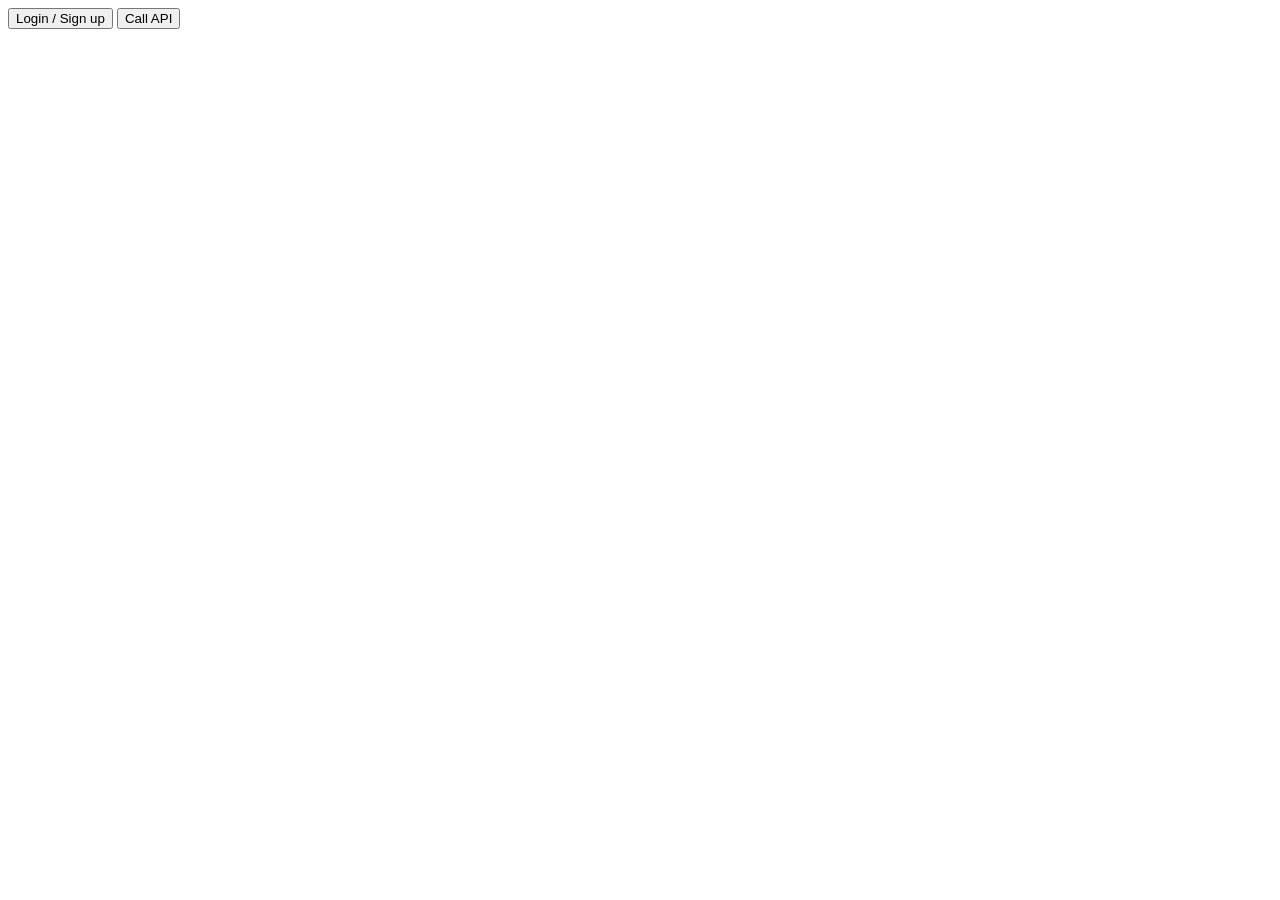
==== src/index.html @ bc1e4249 "cdd" ====
<!DOCTYPE html>
<html lang="en">

<head>
  <meta charset="UTF-8">
  <meta name="viewport" content="width=device-width, initial-scale=1.0">
  <link rel="stylesheet" href="styles.css">
  <title>Vanilla JavaScript App</title>
</head>

<body>
    <button id="loginBtn">Login / Sign up</button>
    <button id="callApiBtn">Call API</button>

    <pre id="output"></pre>

    <script src="/lib/msal-browser.js"></script>
    <script src="/auth.js"></script>
    <script src="/main.js"></script>

    <script>
        fetch("/.auth/me")
            .then(r => r.json())
            .then(data => console.log("me", data));</script>
</body>

</html>
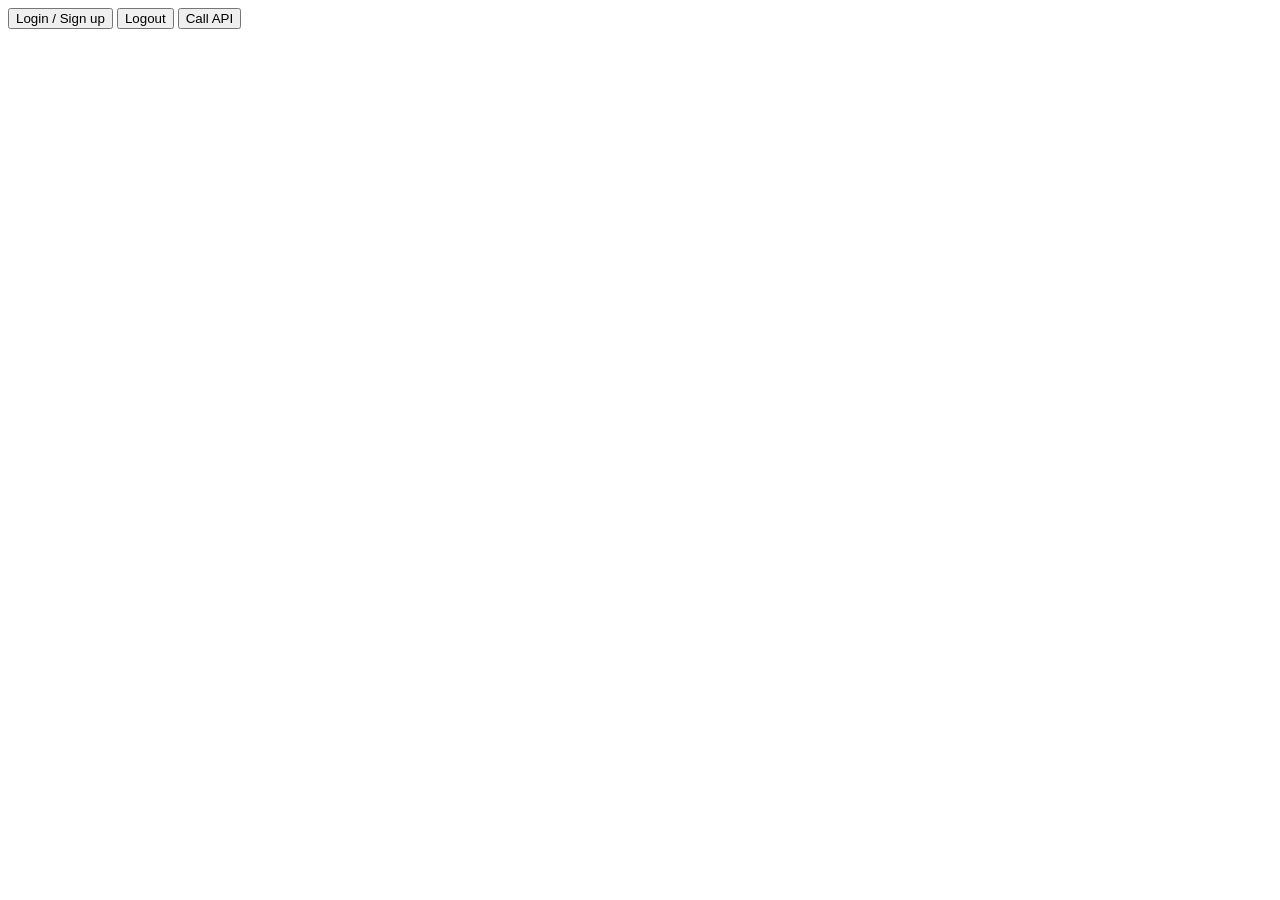
==== commit 5ba89efb: "sddsdsdkokko" ====
--- a/src/index.html
+++ b/src/index.html
@@ -10,18 +10,17 @@
 
 <body>
     <button id="loginBtn">Login / Sign up</button>
+    <button id="logoutBtn">Logout</button>
     <button id="callApiBtn">Call API</button>
+
+<pre id="output"></pre>
 
     <pre id="output"></pre>
 
-    <script src="/lib/msal-browser.js"></script>
+    <script src="/lib/msal-browser.min.js"></script>
     <script src="/auth.js"></script>
     <script src="/main.js"></script>
 
-    <script>
-        fetch("/.auth/me")
-            .then(r => r.json())
-            .then(data => console.log("me", data));</script>
 </body>
 
 </html>
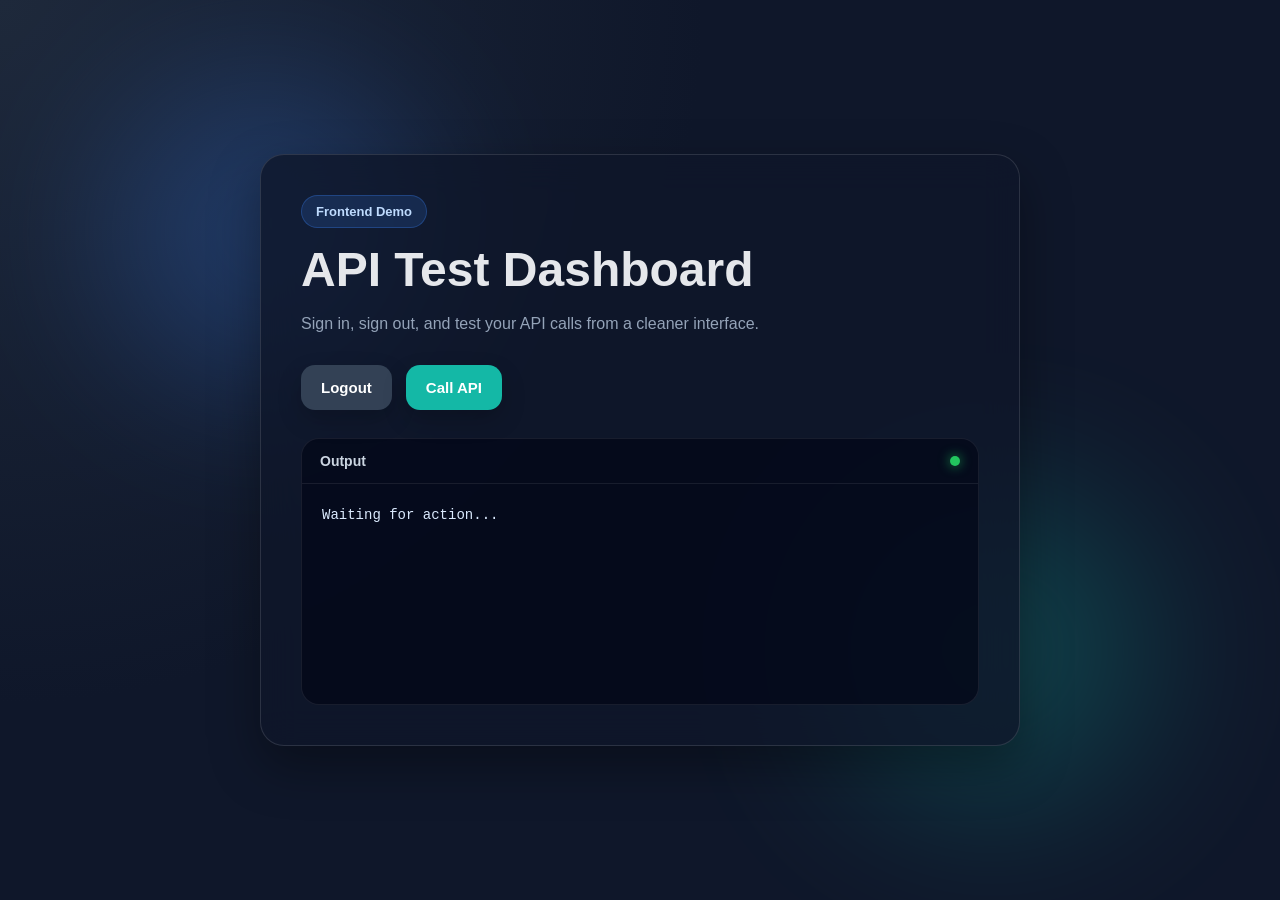
==== commit 7bc597cc: "Added login page" ====
--- a/src/index.html
+++ b/src/index.html
@@ -1,26 +1,41 @@
 <!DOCTYPE html>
 <html lang="en">
+<head>
+    <meta charset="UTF-8" />
+    <meta name="viewport" content="width=device-width, initial-scale=1.0" />
+    <link rel="stylesheet" href="styles.css" />
+    <title>Vanilla JavaScript App</title>
+</head>
+<body>
+    <div class="page">
+        <div class="background-glow glow-1"></div>
+        <div class="background-glow glow-2"></div>
 
-<head>
-  <meta charset="UTF-8">
-  <meta name="viewport" content="width=device-width, initial-scale=1.0">
-  <link rel="stylesheet" href="styles.css">
-  <title>Vanilla JavaScript App</title>
-</head>
+        <main class="card">
+            <div class="badge">Frontend Demo</div>
 
-<body>
-    <button id="loginBtn">Login / Sign up</button>
-    <button id="logoutBtn">Logout</button>
-    <button id="callApiBtn">Call API</button>
+            <h1>API Test Dashboard</h1>
+            <p class="subtitle">
+                Sign in, sign out, and test your API calls from a cleaner interface.
+            </p>
 
-<pre id="output"></pre>
+            <div class="button-group">
+                <button id="logoutBtn" class="btn btn-secondary">Logout</button>
+                <button id="callApiBtn" class="btn btn-accent">Call API</button>
+            </div>
 
-    <pre id="output"></pre>
+            <section class="output-section">
+                <div class="output-header">
+                    <span>Output</span>
+                    <span class="status-dot"></span>
+                </div>
+                <pre id="output">Waiting for action...</pre>
+            </section>
+        </main>
+    </div>
 
     <script src="/lib/msal-browser.min.js"></script>
     <script src="/auth.js"></script>
     <script src="/main.js"></script>
-
 </body>
-
 </html>
--- a/src/styles.css
+++ b/src/styles.css
@@ -0,0 +1,215 @@
+* {
+    box-sizing: border-box;
+}
+
+:root {
+    --bg: #0f172a;
+    --card: rgba(15, 23, 42, 0.78);
+    --card-border: rgba(255, 255, 255, 0.12);
+    --text: #e5e7eb;
+    --muted: #94a3b8;
+    --primary: #3b82f6;
+    --primary-hover: #2563eb;
+    --secondary: #334155;
+    --secondary-hover: #475569;
+    --accent: #14b8a6;
+    --accent-hover: #0f9b8e;
+    --output-bg: rgba(2, 6, 23, 0.7);
+    --shadow: 0 20px 50px rgba(0, 0, 0, 0.35);
+}
+
+html,
+body {
+    margin: 0;
+    min-height: 100%;
+    font-family: Inter, Segoe UI, Roboto, Arial, sans-serif;
+    background: radial-gradient(circle at top left, #1e293b 0%, #0f172a 45%), linear-gradient(135deg, #0f172a, #111827);
+    color: var(--text);
+}
+
+body {
+    min-height: 100vh;
+}
+
+.page {
+    position: relative;
+    min-height: 100vh;
+    display: grid;
+    place-items: center;
+    padding: 32px 20px;
+    overflow: hidden;
+}
+
+.background-glow {
+    position: absolute;
+    width: 320px;
+    height: 320px;
+    border-radius: 50%;
+    filter: blur(80px);
+    opacity: 0.25;
+    pointer-events: none;
+}
+
+.glow-1 {
+    top: 8%;
+    left: 8%;
+    background: #3b82f6;
+}
+
+.glow-2 {
+    bottom: 10%;
+    right: 10%;
+    background: #14b8a6;
+}
+
+.card {
+    position: relative;
+    z-index: 1;
+    width: min(100%, 760px);
+    padding: 40px;
+    border-radius: 24px;
+    background: var(--card);
+    border: 1px solid var(--card-border);
+    box-shadow: var(--shadow);
+    backdrop-filter: blur(18px);
+}
+
+.badge {
+    display: inline-block;
+    margin-bottom: 16px;
+    padding: 8px 14px;
+    border-radius: 999px;
+    font-size: 13px;
+    font-weight: 600;
+    color: #bfdbfe;
+    background: rgba(59, 130, 246, 0.16);
+    border: 1px solid rgba(59, 130, 246, 0.3);
+}
+
+h1 {
+    margin: 0;
+    font-size: clamp(2rem, 4vw, 3rem);
+    line-height: 1.1;
+}
+
+.subtitle {
+    margin: 14px 0 28px;
+    max-width: 560px;
+    color: var(--muted);
+    font-size: 1rem;
+    line-height: 1.6;
+}
+
+.button-group {
+    display: flex;
+    flex-wrap: wrap;
+    gap: 14px;
+    margin-bottom: 28px;
+}
+
+.btn {
+    appearance: none;
+    border: none;
+    border-radius: 14px;
+    padding: 14px 20px;
+    font-size: 15px;
+    font-weight: 600;
+    color: white;
+    cursor: pointer;
+    transition: transform 0.18s ease, box-shadow 0.18s ease, background 0.18s ease;
+    box-shadow: 0 10px 25px rgba(0, 0, 0, 0.2);
+}
+
+    .btn:hover {
+        transform: translateY(-2px);
+    }
+
+    .btn:active {
+        transform: translateY(0);
+    }
+
+.btn-primary {
+    background: var(--primary);
+}
+
+    .btn-primary:hover {
+        background: var(--primary-hover);
+    }
+
+.btn-secondary {
+    background: var(--secondary);
+}
+
+    .btn-secondary:hover {
+        background: var(--secondary-hover);
+    }
+
+.btn-accent {
+    background: var(--accent);
+}
+
+    .btn-accent:hover {
+        background: var(--accent-hover);
+    }
+
+.output-section {
+    border: 1px solid rgba(255, 255, 255, 0.08);
+    background: var(--output-bg);
+    border-radius: 18px;
+    overflow: hidden;
+}
+
+.output-header {
+    display: flex;
+    align-items: center;
+    justify-content: space-between;
+    padding: 14px 18px;
+    border-bottom: 1px solid rgba(255, 255, 255, 0.08);
+    color: #cbd5e1;
+    font-size: 14px;
+    font-weight: 600;
+}
+
+.status-dot {
+    width: 10px;
+    height: 10px;
+    border-radius: 50%;
+    background: #22c55e;
+    box-shadow: 0 0 12px rgba(34, 197, 94, 0.8);
+}
+
+#output {
+    margin: 0;
+    padding: 20px;
+    min-height: 220px;
+    color: #dbeafe;
+    font-family: Consolas, Monaco, "Courier New", monospace;
+    font-size: 14px;
+    line-height: 1.6;
+    white-space: pre-wrap;
+    word-break: break-word;
+}
+
+@media (max-width: 640px) {
+    .card {
+        padding: 24px;
+        border-radius: 20px;
+    }
+
+    .button-group {
+        flex-direction: column;
+    }
+
+    .btn {
+        width: 100%;
+    }
+
+    #output {
+        min-height: 180px;
+    }
+
+    .small-card {
+        max-width: 420px;
+        text-align: center;
+    }
+}
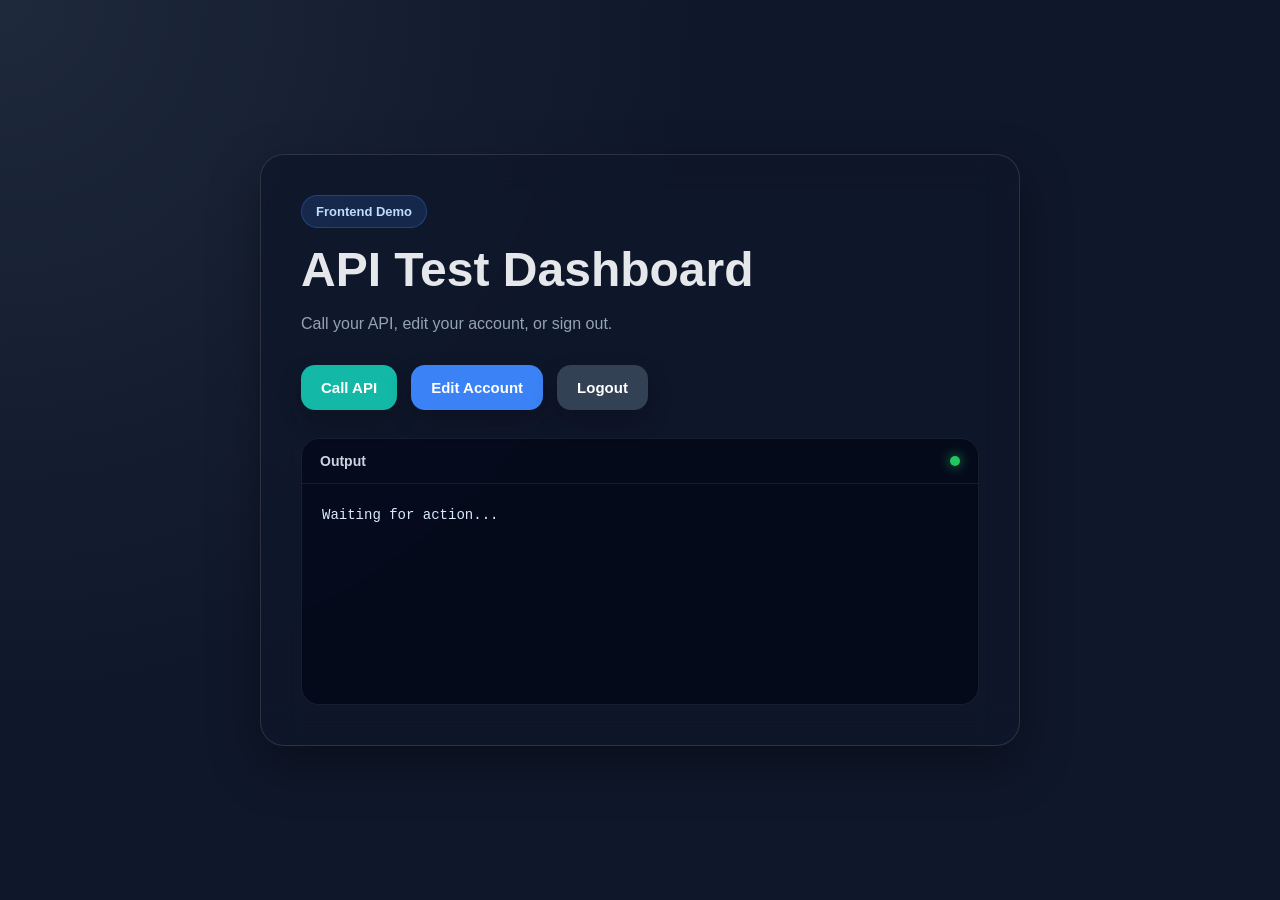
==== commit 45992658: "edit account" ====
--- a/src/index.html
+++ b/src/index.html
@@ -4,24 +4,19 @@
     <meta charset="UTF-8" />
     <meta name="viewport" content="width=device-width, initial-scale=1.0" />
     <link rel="stylesheet" href="styles.css" />
-    <title>Vanilla JavaScript App</title>
+    <title>API Test Dashboard</title>
 </head>
 <body>
     <div class="page">
-        <div class="background-glow glow-1"></div>
-        <div class="background-glow glow-2"></div>
-
         <main class="card">
             <div class="badge">Frontend Demo</div>
-
             <h1>API Test Dashboard</h1>
-            <p class="subtitle">
-                Sign in, sign out, and test your API calls from a cleaner interface.
-            </p>
+            <p class="subtitle">Call your API, edit your account, or sign out.</p>
 
             <div class="button-group">
+                <button id="callApiBtn" class="btn btn-accent">Call API</button>
+                <button id="editAccountBtn" class="btn btn-primary">Edit Account</button>
                 <button id="logoutBtn" class="btn btn-secondary">Logout</button>
-                <button id="callApiBtn" class="btn btn-accent">Call API</button>
             </div>
 
             <section class="output-section">
--- a/src/styles.css
+++ b/src/styles.css
@@ -27,6 +27,37 @@
     color: var(--text);
 }
 
+.small-card {
+    max-width: 520px;
+}
+
+.form {
+    display: flex;
+    flex-direction: column;
+    gap: 12px;
+    margin-top: 8px;
+}
+
+.input {
+    width: 100%;
+    padding: 14px 16px;
+    border-radius: 12px;
+    border: 1px solid rgba(255, 255, 255, 0.12);
+    background: rgba(2, 6, 23, 0.55);
+    color: #e5e7eb;
+    font-size: 14px;
+    outline: none;
+}
+
+    .input::placeholder {
+        color: #94a3b8;
+    }
+
+    .input:focus {
+        border-color: rgba(59, 130, 246, 0.7);
+        box-shadow: 0 0 0 3px rgba(59, 130, 246, 0.15);
+    }
+
 body {
     min-height: 100vh;
 }
@@ -207,9 +238,4 @@
     #output {
         min-height: 180px;
     }
-
-    .small-card {
-        max-width: 420px;
-        text-align: center;
-    }
-}
+}
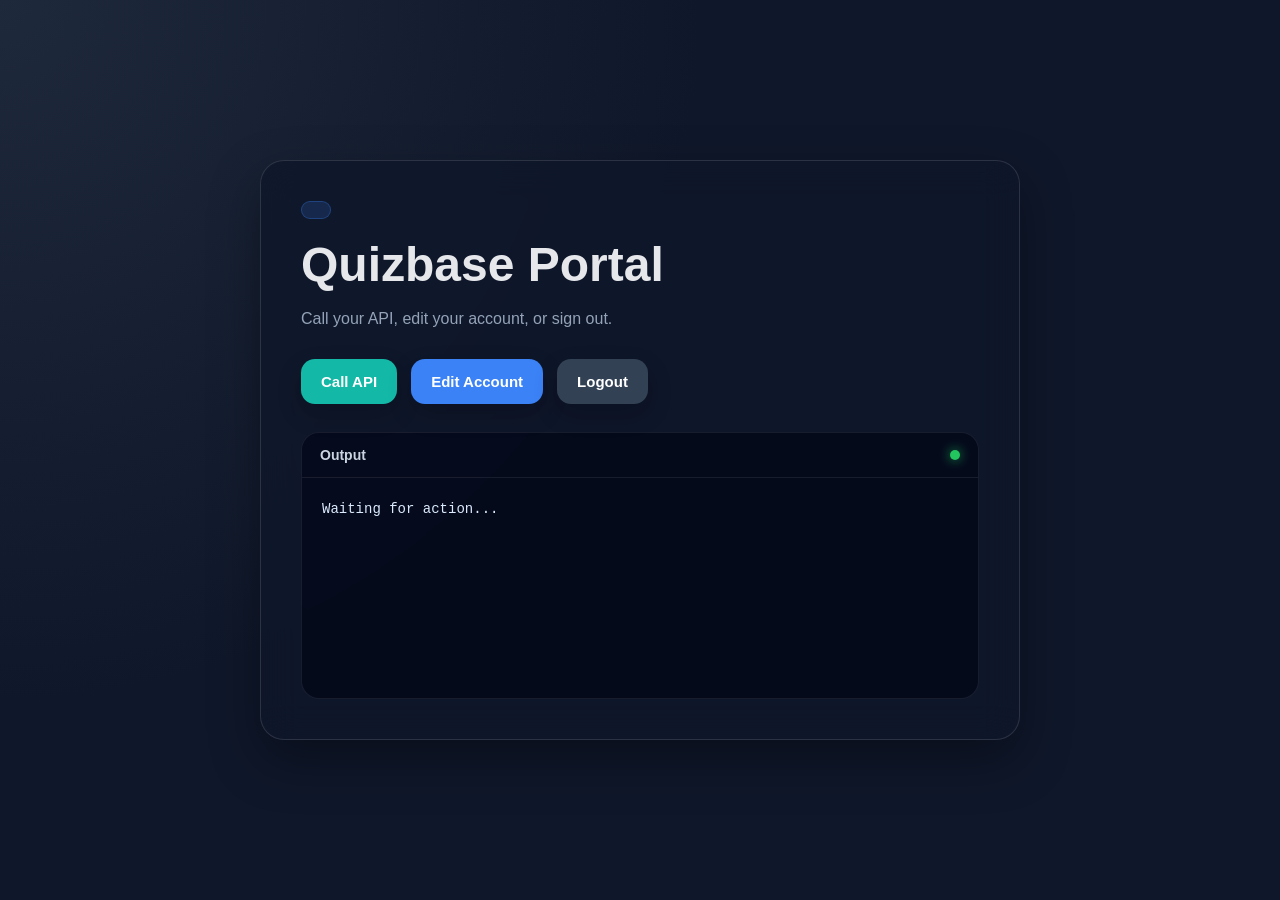
==== commit 164ccfeb: "f" ====
--- a/src/index.html
+++ b/src/index.html
@@ -4,13 +4,13 @@
     <meta charset="UTF-8" />
     <meta name="viewport" content="width=device-width, initial-scale=1.0" />
     <link rel="stylesheet" href="styles.css" />
-    <title>API Test Dashboard</title>
+    <title>Quizbase Portal</title>
 </head>
 <body>
     <div class="page">
         <main class="card">
-            <div class="badge">Frontend Demo</div>
-            <h1>API Test Dashboard</h1>
+            <div class="badge"></div>
+            <h1>Quizbase Portal</h1>
             <p class="subtitle">Call your API, edit your account, or sign out.</p>
 
             <div class="button-group">
